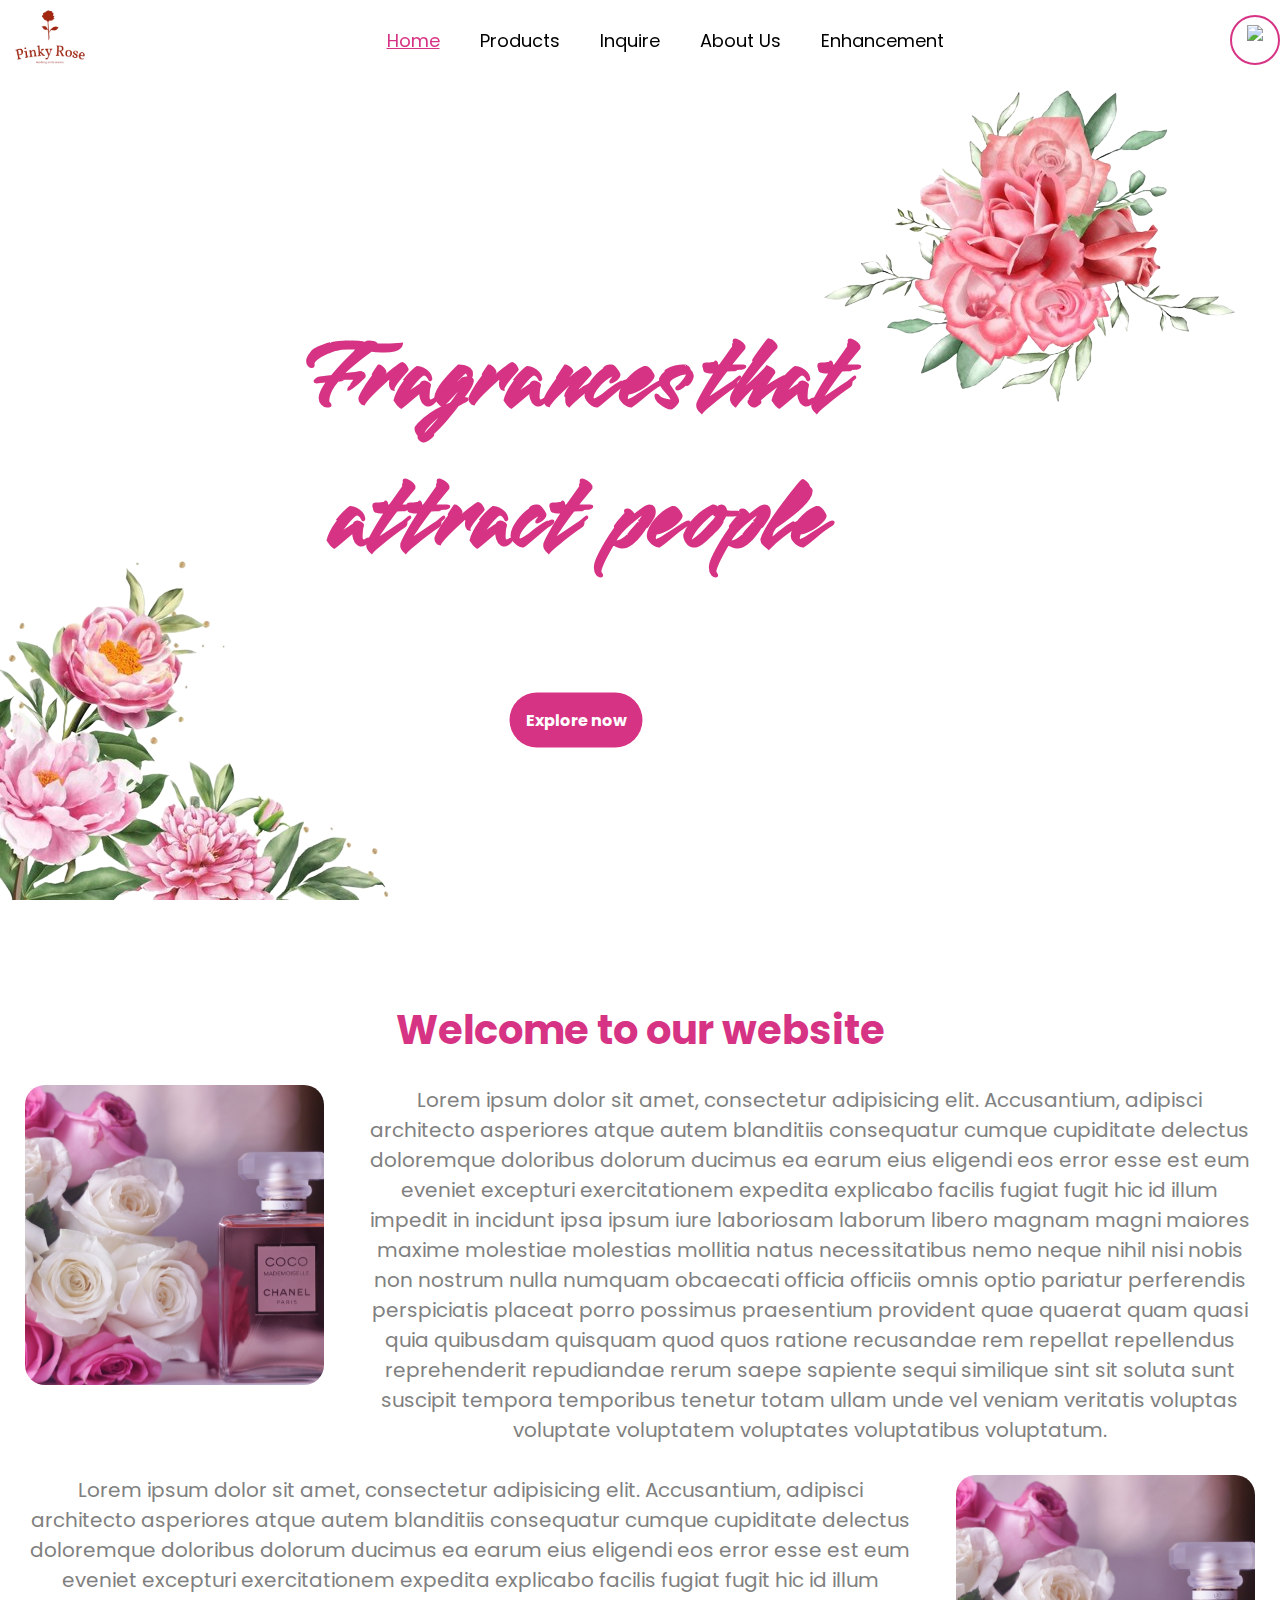
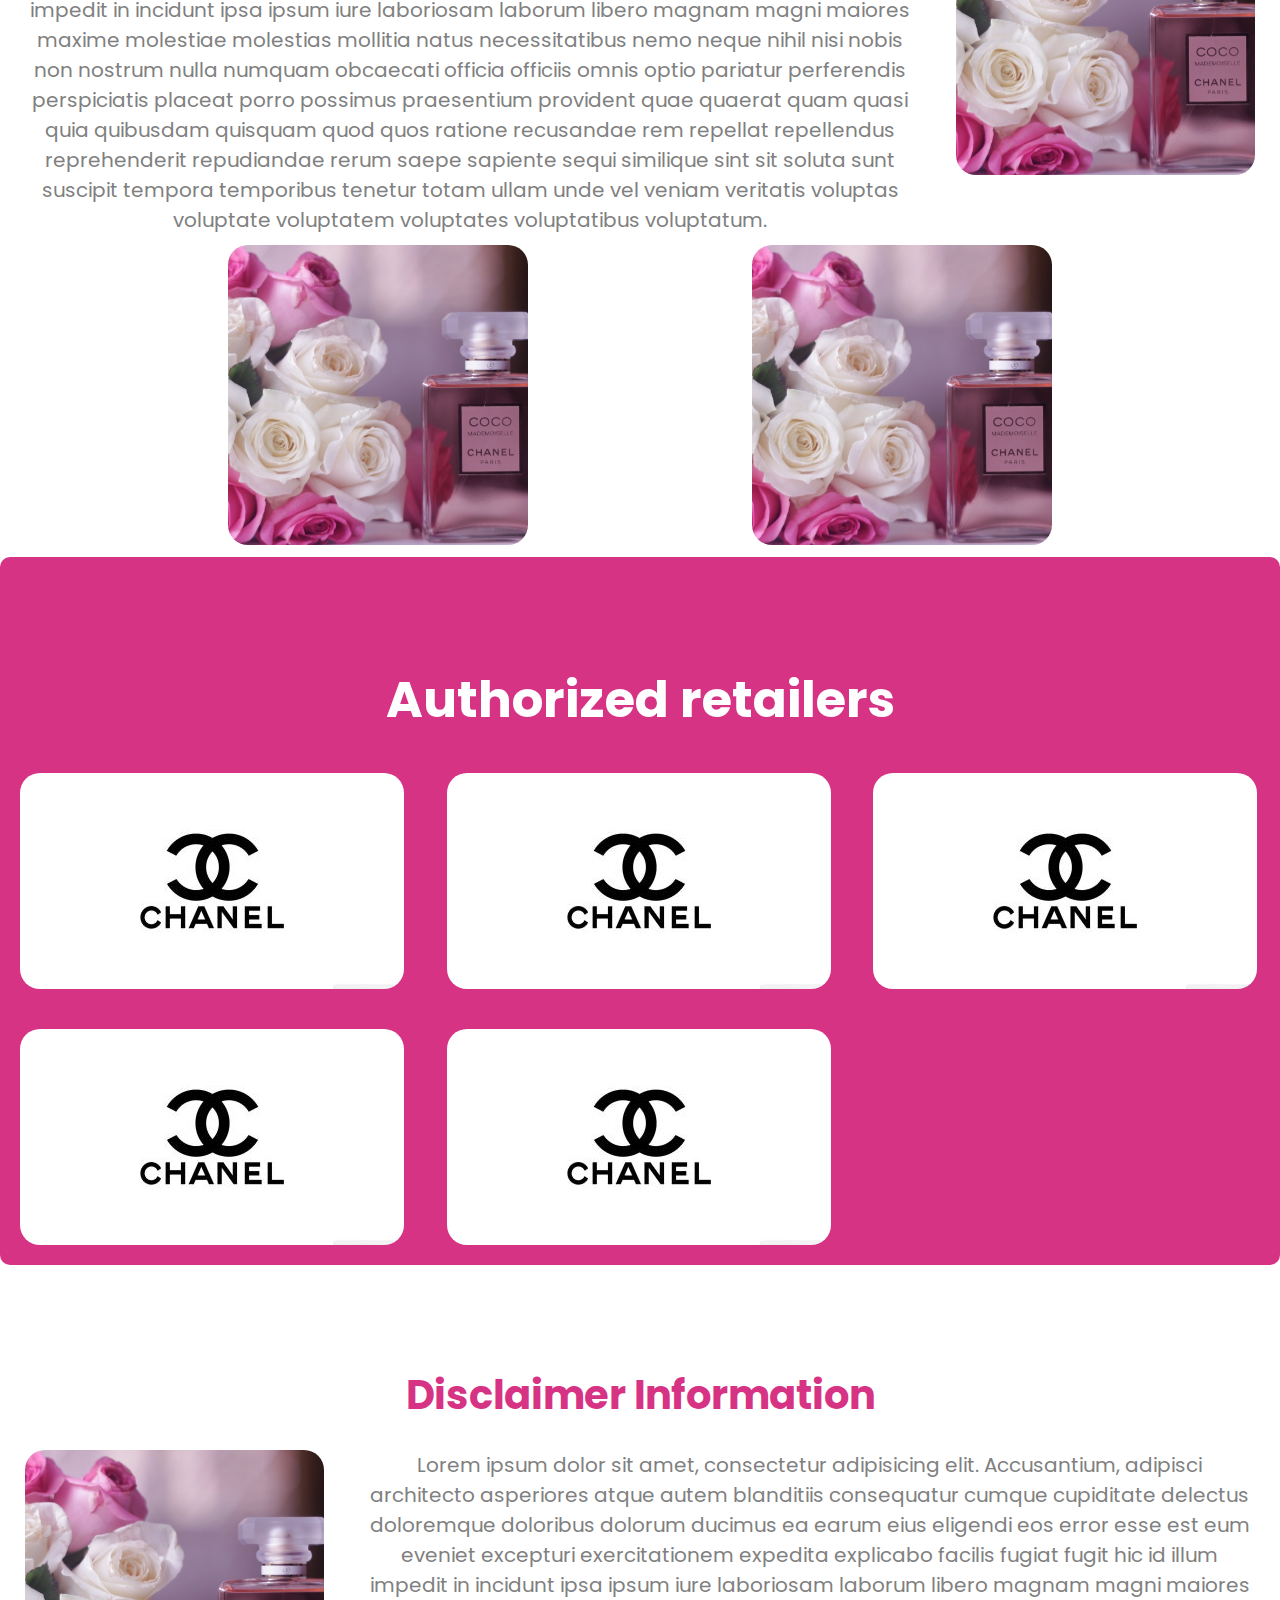
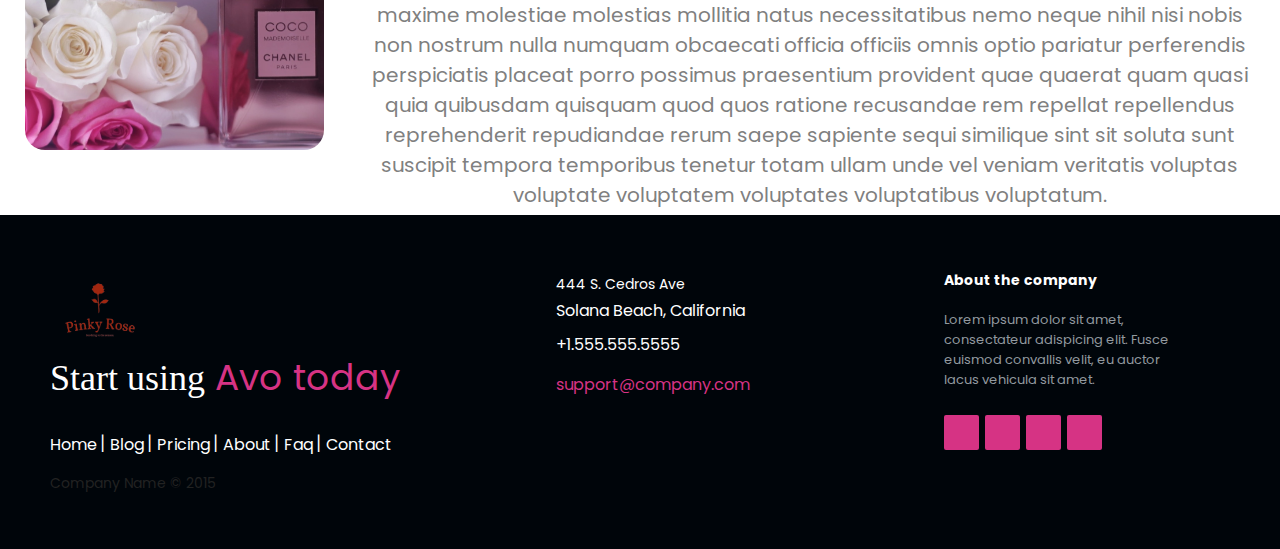
==== index.html @ 444bb826 "init" ====
<!DOCTYPE html>
<html lang="en">
<head>
    <meta charset="UTF-8">
    <title>title here</title>
    <link rel="stylesheet" href="./styles/styles.css">

</head>
<body>
<!--nav bar-->
<nav>
    <div class="logo">
        <a href="index.html">
            <img src="./styles/images/logo_nonebg_pinkyRose.png" alt="logo"></a>
    </div>
    <ul class="nav-links">
        <li><a class="selected" href="index.html">Home</a></li>
        <li><a href="products.html">Products</a></li>
        <li><a href="inquire.html">Inquire</a></li>
        <li><a href="about.html">About Us</a></li>
        <li><a href="enhancement.html">Enhancement</a></li>
    </ul>
    <div class="search-box">
        <img src="https://img.icons8.com/external-kiranshastry-lineal-kiranshastry/64/000000/external-search-logistic-delivery-kiranshastry-lineal-kiranshastry.png">
    </div>
</nav>

<!--hero section-->
<section class="hero">

    <div class="hero-image">
        <img class="hero-image-bottom" src="./styles/images/image_flower_bottom.png" alt="hero image">
        <img class="hero-image-top" src="./styles/images/image_flower_top.png" alt="hero image">
    </div>
    <div class="hero-text">
        <h1 class="h1 styles-text">Fragrances that attract people</h1>

    </div>
    <div class="hero-btn">
        <a href="#" class="btn bg-pink txt-white p-3 border-round txt-bold  ">Explore now</a>
    </div>
</section>

<!--welcome section-->
<section class="welcome">
    <div class="welcome-title">
        <h1 class="h1 txt-center">Welcome to our website</h1>
        <div class="welcome-description">
            <img src="./styles/images/perfume.jpg">
            <p class="txt-center">Lorem ipsum dolor sit amet, consectetur adipisicing elit. Accusantium, adipisci
                architecto
                asperiores atque autem blanditiis consequatur cumque cupiditate delectus doloremque doloribus
                dolorum
                ducimus
                ea
                earum eius eligendi eos error esse est eum eveniet excepturi exercitationem expedita explicabo
                facilis
                fugiat
                fugit hic id illum impedit in incidunt ipsa ipsum iure laboriosam laborum libero magnam magni
                maiores
                maxime
                molestiae molestias mollitia natus necessitatibus nemo neque nihil nisi nobis non nostrum nulla
                numquam
                obcaecati officia officiis omnis optio pariatur perferendis perspiciatis placeat porro possimus
                praesentium
                provident quae quaerat quam quasi quia quibusdam quisquam quod quos ratione recusandae rem
                repellat
                repellendus
                reprehenderit repudiandae rerum saepe sapiente sequi similique sint sit soluta sunt suscipit
                tempora
                temporibus
                tenetur totam ullam unde vel veniam veritatis voluptas voluptate voluptatem voluptates
                voluptatibus
                voluptatum.
            </p>
        </div>
    </div>

    <div class="welcome-title">
        <div class="welcome-description">
            <p class="txt-center">Lorem ipsum dolor sit amet, consectetur adipisicing elit. Accusantium, adipisci
                architecto
                asperiores atque autem blanditiis consequatur cumque cupiditate delectus doloremque doloribus
                dolorum
                ducimus
                ea
                earum eius eligendi eos error esse est eum eveniet excepturi exercitationem expedita explicabo
                facilis
                fugiat
                fugit hic id illum impedit in incidunt ipsa ipsum iure laboriosam laborum libero magnam magni
                maiores
                maxime
                molestiae molestias mollitia natus necessitatibus nemo neque nihil nisi nobis non nostrum nulla
                numquam
                obcaecati officia officiis omnis optio pariatur perferendis perspiciatis placeat porro possimus
                praesentium
                provident quae quaerat quam quasi quia quibusdam quisquam quod quos ratione recusandae rem
                repellat
                repellendus
                reprehenderit repudiandae rerum saepe sapiente sequi similique sint sit soluta sunt suscipit
                tempora
                temporibus
                tenetur totam ullam unde vel veniam veritatis voluptas voluptate voluptatem voluptates
                voluptatibus
                voluptatum.
            </p>
            <img src="./styles/images/perfume.jpg">
        </div>
    </div>

</section>

<!--men woman select section-->
<section class="men-woman-selection">
    <a href="products.html#men">
        <div class="men-woman-images">
            <img src="./styles/images/perfume.jpg">
        </div>
    </a>

    <a href="products.html#woman">
        <div class="men-woman-images">
            <img src="./styles/images/perfume.jpg">
        </div>
    </a>
</section>

<!--Authorized retailers-->
<section class="retailers">
    <div class="retailers-title">
        <h1>Authorized retailers</h1>
    </div>
    <div class="retailers-images">
        <img src="./styles/images/logo_charnel.jpg">
        <img src="./styles/images/logo_charnel.jpg">
        <img src="./styles/images/logo_charnel.jpg">
        <img src="./styles/images/logo_charnel.jpg">
        <img src="./styles/images/logo_charnel.jpg">
    </div>
</section>


<!--desclaimer section-->
<!--welcome section-->
<section class="welcome">
    <div class="welcome-title">
        <h1 class="h1 txt-center">Disclaimer Information</h1>
        <div class="welcome-description">
            <img src="./styles/images/perfume.jpg">
            <p class="txt-center">Lorem ipsum dolor sit amet, consectetur adipisicing elit. Accusantium, adipisci
                architecto
                asperiores atque autem blanditiis consequatur cumque cupiditate delectus doloremque doloribus
                dolorum
                ducimus
                ea
                earum eius eligendi eos error esse est eum eveniet excepturi exercitationem expedita explicabo
                facilis
                fugiat
                fugit hic id illum impedit in incidunt ipsa ipsum iure laboriosam laborum libero magnam magni
                maiores
                maxime
                molestiae molestias mollitia natus necessitatibus nemo neque nihil nisi nobis non nostrum nulla
                numquam
                obcaecati officia officiis omnis optio pariatur perferendis perspiciatis placeat porro possimus
                praesentium
                provident quae quaerat quam quasi quia quibusdam quisquam quod quos ratione recusandae rem
                repellat
                repellendus
                reprehenderit repudiandae rerum saepe sapiente sequi similique sint sit soluta sunt suscipit
                tempora
                temporibus
                tenetur totam ullam unde vel veniam veritatis voluptas voluptate voluptatem voluptates
                voluptatibus
                voluptatum.
            </p>
        </div>
    </div>


</section>

<!--footer-->
<footer class="footer-distributed">

    <div class="footer-left">

        <img src="styles/images/logo_nonebg_pinkyRose.png" class="logo">
        <h3>Start using<span> Avo today</span></h3>
        <p class="footer-links">
            <a href="#" class="link-1">Home</a>

            <a href="#">Blog</a>

            <a href="#">Pricing</a>

            <a href="#">About</a>

            <a href="#">Faq</a>

            <a href="#">Contact</a>
        </p>

        <p class="footer-company-name">Company Name © 2015</p>
    </div>

    <div class="footer-center">

        <div>
            <i class="fa fa-map-marker"></i>
            <p><span>444 S. Cedros Ave</span> Solana Beach, California</p>
        </div>

        <div>
            <i class="fa fa-phone"></i>
            <p>+1.555.555.5555</p>
        </div>

        <div>
            <i class="fa fa-envelope"></i>
            <p><a href="mailto:support@company.com">support@company.com</a></p>
        </div>

    </div>

    <div class="footer-right">

        <p class="footer-company-about">
            <span>About the company</span>
            Lorem ipsum dolor sit amet, consectateur adispicing elit. Fusce euismod convallis velit, eu auctor lacus
            vehicula sit amet.
        </p>

        <div class="footer-icons">

            <a href="#"><i class="fa fa-facebook"></i></a>
            <a href="#"><i class="fa fa-twitter"></i></a>
            <a href="#"><i class="fa fa-linkedin"></i></a>
            <a href="#"><i class="fa fa-github"></i></a>

        </div>

    </div>

</footer>
</body>
</html>
---- styles/styles.css ----
/*import fonts*/
@import url('https://fonts.googleapis.com/css2?family=Smooch&display=swap');
@import url('https://fonts.googleapis.com/css2?family=Fira+Sans:ital,wght@0,200;0,300;0,400;0,500;0,600;0,700;0,800;0,900;1,200;1,300;1,400;1,500;1,600;1,700;1,800;1,900&family=Poppins:ital,wght@0,100;0,200;0,300;0,400;0,500;0,600;0,700;0,800;0,900;1,100;1,200;1,300;1,400;1,500;1,600;1,700;1,800;1,900&display=swap');

:root {

    /*Accesnt color here*/
    --accesnt-color: rgb(214, 51, 132);

    --text-black: #000;
    --text-gray: #808080;
    --text-white: #fff;
}

* {
    margin: 0;
    padding: 0;
    box-sizing: border-box;
    font-family: 'Poppins', sans-serif;
}

/*margins*/

.m-0 {
    margin: 0 !important
}

.m-1 {
    margin: .25rem !important
}

.m-2 {
    margin: .5rem !important
}

.m-3 {
    margin: 1rem !important
}

.m-4 {
    margin: 1.5rem !important
}

.m-5 {
    margin: 3rem !important
}

.m-auto {
    margin: auto !important
}

.mt-0 {
    margin-top: 0 !important
}

.mt-1 {
    margin-top: .25rem !important
}

.mt-2 {
    margin-top: .5rem !important
}

.mt-3 {
    margin-top: 1rem !important
}

.mt-4 {
    margin-top: 1.5rem !important
}

.mt-5 {
    margin-top: 3rem !important
}

.mt-auto {
    margin-top: auto !important
}


.me-0 {
    margin-right: 0 !important
}

.me-1 {
    margin-right: .25rem !important
}

.me-2 {
    margin-right: .5rem !important
}

.me-3 {
    margin-right: 1rem !important
}

.me-4 {
    margin-right: 1.5rem !important
}

.me-5 {
    margin-right: 3rem !important
}

.me-auto {
    margin-right: auto !important
}

.mb-0 {
    margin-bottom: 0 !important
}

.mb-1 {
    margin-bottom: .25rem !important
}

.mb-2 {
    margin-bottom: .5rem !important
}

.mb-3 {
    margin-bottom: 1rem !important
}

.mb-4 {
    margin-bottom: 1.5rem !important
}

.mb-5 {
    margin-bottom: 3rem !important
}

.mb-auto {
    margin-bottom: auto !important
}

.ms-0 {
    margin-left: 0 !important
}

.ms-1 {
    margin-left: .25rem !important
}

.ms-2 {
    margin-left: .5rem !important
}

.ms-3 {
    margin-left: 1rem !important
}

.ms-4 {
    margin-left: 1.5rem !important
}

.ms-5 {
    margin-left: 3rem !important
}

.ms-auto {
    margin-left: auto !important
}

/*paddings*/
.p-0 {
    padding: 0 !important
}

.p-1 {
    padding: .25rem !important
}

.p-2 {
    padding: .5rem !important
}

.p-3 {
    padding: 1rem !important
}

.p-4 {
    padding: 1.5rem !important
}

.p-5 {
    padding: 3rem !important
}


.pt-0 {
    padding-top: 0 !important
}

.pt-1 {
    padding-top: .25rem !important
}

.pt-2 {
    padding-top: .5rem !important
}

.pt-3 {
    padding-top: 1rem !important
}

.pt-4 {
    padding-top: 1.5rem !important
}

.pt-5 {
    padding-top: 3rem !important
}

.pe-0 {
    padding-right: 0 !important
}

.pe-1 {
    padding-right: .25rem !important
}

.pe-2 {
    padding-right: .5rem !important
}

.pe-3 {
    padding-right: 1rem !important
}

.pe-4 {
    padding-right: 1.5rem !important
}

.pe-5 {
    padding-right: 3rem !important
}

.pb-0 {
    padding-bottom: 0 !important
}

.pb-1 {
    padding-bottom: .25rem !important
}

.pb-2 {
    padding-bottom: .5rem !important
}

.pb-3 {
    padding-bottom: 1rem !important
}

.pb-4 {
    padding-bottom: 1.5rem !important
}

.pb-5 {
    padding-bottom: 3rem !important
}

.ps-0 {
    padding-left: 0 !important
}

.ps-1 {
    padding-left: .25rem !important
}

.ps-2 {
    padding-left: .5rem !important
}

.ps-3 {
    padding-left: 1rem !important
}

.ps-4 {
    padding-left: 1.5rem !important
}

.ps-5 {
    padding-left: 3rem !important
}


.border-round{
    border-radius: 100px;
}
.border-round-1{
    border-radius: 10px;
}

/*table styling*/
table {
    width: 100%;
    color: #212529;
    margin: 10px;

    border-collapse: collapse;
}
th{
    font-weight: 600;
    font-size: 14px;
    color: var(--text-white);
    text-align: center;
    padding: 10px 0;
    border-bottom: 1px solid #dee2e6;
    background-color: var(--text-gray);
}

td{
    text-align: center;
    padding: 10px 0;
    border: 1px solid #00050a;

}

.btn{
    font-weight: bold;
    background-color: var(--accesnt-color);
    border: none;
    color: var(--text-white);
}


.styles-text {
    font-family: 'Smooch', cursive;

}

.txt-white {
    color: white;
}

.bg-pink {
    background-color: var(--accesnt-color);
}

.txt-bold {
    font-weight: bold;
    text-decoration: none;
}

/*Navigation bar Styling*/
nav {
    display: flex;
    justify-content: space-between;
    align-items: center;
    backdrop-filter: blur(100px);
    background-color: rgba(255, 255, 255, 0.5);
    position: fixed;
    width: 100%;
    z-index: 99999;
}

.nav-links {
    justify-content: center;
    flex-direction: row;
    display: flex;
    list-style: none;
}

.nav-links a {
    text-decoration: none;
    color: #000;
    padding: 5px 20px;
    font-size: 18px;
    transition: all 0.3s ease;
}

/*navigation selected tab style*/
.selected {
    color: var(--accesnt-color) !important;
    text-decoration: underline !important;
}


.search-box {
    height: 50px;
    width: 50px;
    display: flex;
    justify-content: center;
    align-items: center;
    border: var(--accesnt-color) 2px solid;
    padding: 5px;
    border-radius: 100px;
}

.search-box img {
    height: 30px;

}

.logo {
    height: 80px;
    width: 100px;
    display: flex;
    justify-content: center;
    align-items: center;

}

.logo img {
    height: 80px;
    width: 100px;
}


/*Hero Section Styling*/
.hero {
    height: 100vh;
    width: 100%;
}

.hero .hero-image {
    width: 100vw;
    height: 100vh;
}

.hero-image-bottom {
    position: absolute;
    bottom: 0;
}

.hero-image-top {
    position: absolute;
    top: 0;
    right: 0;
}

.hero-text {
    z-index: 999;
    position: absolute;
    top: 50%;
    left: 45%;
    transform: translate(-50%, -50%);

}

.hero-text h1 {
    text-align: center;
    font-size: 100px;
    color: var(--accesnt-color);
}

.hero-btn {
    z-index: 999;
    position: absolute;
    top: 80%;
    left: 45%;
    transform: translate(-50%, -50%);

}

.welcome-title h1 {
    text-align: center;
    font-size: 40px;
    color: var(--accesnt-color);
    margin-top: 100px;
}

.welcome-description {
    display: flex;
    flex-direction: row;
    padding: 5px;
}

.welcome-description p {
    font-size: 20px;
    color: var(--text-gray);
    margin-top: 20px;
    margin-left: 20px;
    margin-right: 20px;
    text-align: center;
}

.welcome-description img {
    height: 300px;
    width: auto;
    margin-top: 20px;
    margin-left: 20px;
    margin-right: 20px;
    border-radius: 20px;
}


/*Home page men and women category image styling */
.men-woman-selection {
    display: flex;
    flex-direction: row;
    padding: 5px;
    justify-content: space-evenly;
    align-content: space-evenly;
}

.men-woman-selection img {
    width: 300px;
    height: 300px;
    border-radius: 20px;
}


/*Home page Authorized retailers section styling*/

.retailers {
    background-color: var(--accesnt-color);
    padding: 5px;
    border-radius: 10px;
}

.retailers-title {
    text-align: center;
    font-size: 25px;
    color: var(--text-white);
    margin-top: 100px;
}

.retailers-images {
    display: grid;
    grid-template-columns: repeat(3, 1fr);
    grid-gap: 20px;
    padding: 5px;
    margin-top: 20px;
}

.retailers-images img {
    border-radius: 20px;
    margin: 10px;

}


/* Medium screens (e.g., tablets) */
@media screen and (min-width: 768px) and (max-width: 991px) {
    .retailers-images {
        display: grid;
        grid-template-columns: repeat(2, 1fr);
        grid-gap: 20px;
        padding: 5px;
        margin-top: 20px;
    }

    /* Add specific styles for medium screens if needed */
}

/* Large screens (e.g., desktops) */
@media screen and (min-width: 992px) {


    /* Add specific styles for large screens if needed */
}


/*about page styles*/
.about {
    padding-left: 10px;
}

.about-title {
    text-align: center;
    font-size: 40px;
    color: var(--accesnt-color);
    margin-top: 100px;
}

.team-member {
    width: 300px;
    margin: 5px;
}

.team-container {
    display: flex;
    flex-wrap: wrap;
    justify-content: center; /* Center items horizontally */
}

/*about us member stylish*/
.team h1 {
    color: white;
    text-align: center;
    margin-bottom: 15px;
    font-size: 35px;

}

.our-team {
    padding: 30px 0 40px;
    margin-bottom: 30px;
    background-color: #f7f5ec;
    text-align: center;
    overflow: hidden;
    position: relative;
    border-radius: 10px;
}

.our-team .picture {
    display: inline-block;
    height: 130px;
    width: 130px;
    margin-bottom: 50px;
    z-index: 1;
    position: relative;
}

.our-team .picture::before {
    content: "";
    width: 100%;
    height: 0;
    border-radius: 50%;
    background-color: var(--accesnt-color);
    position: absolute;
    bottom: 135%;
    right: 0;
    left: 0;
    opacity: 0.9;
    transform: scale(3);
    transition: all 0.3s linear 0s;
}

.our-team:hover .picture::before {
    height: 100%;
}

.our-team .picture::after {
    content: "";
    width: 100%;
    height: 100%;
    border-radius: 50%;
    background-color: #1369ce;
    position: absolute;
    top: 0;
    left: 0;
    z-index: -1;
}

.our-team .picture img {
    width: 100%;
    height: auto;
    border-radius: 50%;
    transform: scale(1);
    transition: all 0.9s ease 0s;
}

.our-team:hover .picture img {
    box-shadow: 0 0 0 14px #f7f5ec;
    transform: scale(0.7);
}

.our-team .title {
    display: block;
    font-size: 15px;
    color: #4e5052;
    text-transform: capitalize;
}

.our-team .social {
    width: 100%;
    padding: 0;
    margin: 0;
    background-color: var(--accesnt-color);
    position: absolute;
    bottom: -100px;
    left: 0;
    transition: all 0.5s ease 0s;
}

.our-team:hover .social {
    bottom: 0;
}

.our-team .social li {
    display: inline-block;
}

.our-team .social li a {
    display: block;
    padding: 10px;
    font-size: 17px;
    color: white;
    transition: all 0.3s ease 0s;
    text-decoration: none;
}

.our-team .social li a:hover {
    color: #1369ce;
    background-color: #f7f5ec;
}



/*product styling*/
.brand .brand-title {
    text-align: center;
    font-size: 25px;
    color: var(--accesnt-color);
}

.brand .brand-container {
    display: flex;
    flex-wrap: wrap;
    justify-content: center; /* Center items horizontally */
}


/*product Item*/

.container .card {
    position: relative;
    width: 370px;
    height: 550px;
    background: #232323;
    border-radius: 20px;
    overflow: hidden;
    margin: 10px;
}

.container .card:before {
    content: "";
    position: absolute;
    top: 0;
    left: 0;
    width: 100%;
    height: 100%;
    background: var(--accesnt-color);
    clip-path: circle(150px at 80% 20%);
    transition: 0.5s ease-in-out;
}

.container .card:hover:before {
    clip-path: circle(300px at 80% -20%);
}

.container .card:after {
    content: "pink rose";
    position: absolute;
    top: 30%;
    left: -20%;
    font-size: 12em;
    font-weight: 800;
    font-style: italic;
    color: rgba(255, 255, 255, 0.04);

}

.container .card .imgBx {
    position: absolute;
    top: 40%;
    transform: translateY(-50%);
    z-index: 1000;
    width: 100%;
    height: 100%;
    transition: .5s;
}

.container .card:hover .imgBx {
    top: -25%;
    transform: translateY(-10%);
    /* bug  */
}

.container .card .imgBx img {
    position: absolute;
    top: 50%;
    left: 50%;
    transform: translate(-50%, -50%) rotate(20deg);
    width: 270px;
}

.container .card .contentBx {
    position: absolute;
    bottom: 0;
    width: 100%;
    height: 100px;
    text-align: center;
    transition: 1s;
    z-index: 90;
}

.container .card:hover .contentBx {
    height: 400px;
    background-color: var(--accesnt-color);
}

.container .card .contentBx h2 {
    position: relative;
    font-weight: 600;
    letter-spacing: 1px;
    color: #fff;
}

.container .card .contentBx .price {
    position: relative;
    font-weight: 600;
    letter-spacing: 1px;
    color: #fff;
}

.container .card .contentBx .description {
    position: relative;
    letter-spacing: 1px;
    color: #fff;
}

.container .card .contentBx .price,
.container .card .contentBx .description {
    display: flex;
    justify-content: center;
    align-items: center;
    padding: 8px 20px;
    transition: .5s;
    opacity: 0;
    visibility: hidden;
}

.container .card:hover .contentBx .price {
    opacity: 1;
    visibility: visible;
    transition-delay: .5s;
}

.container .card:hover .contentBx .description {
    opacity: 1;
    visibility: visible;
    transition-delay: .6s;
}

.container .card .contentBx .size h3,
.container .card .contentBx .color h3 {
    color: white;
    font-weight: 300;
    font-size: 14px;
    text-transform: uppercase;
    letter-spacing: 2px;
    margin-right: 10px;
}

.container .card .contentBx .size span {
    width: 26px;
    height: 26px;
    text-align: center;
    line-height: 26px;
    font-size: 14px;
    display: inline-block;
    color: #111;
    background: #fff;
    margin: 0 5px;
    transition: .5s;
    color: #111;
    border-radius: 4px;
    cursor: pointer;
}

.container .card .contentBx .size span:hover { /* other bug */
    background: #B90000;
}

.container .card .contentBx .color span {
    width: 20px;
    height: 20px;
    border-radius: 50%;
    margin: 0 5px;
    cursor: pointer;
}

.container .card .contentBx a {
    display: inline-block;
    padding: 10px 20px;
    background: #fff;
    border-radius: 4px;
    margin-top: 10px;
    text-decoration: none;
    font-weight: 600;
    color: #111;
    opacity: 0;
    transform: translateY(50px);
    transition: .5s;
}

.container .card:hover .contentBx a {
    opacity: 1;
    transform: translateY(0px);
    transition-delay: .7s;
}


/*Product page brand title styling*/
.brand-section {
    padding: 10px;
}

.brand-section .brand-title {
    text-align: center;
    color: var(--accesnt-color);
    font-size: 25px;
}

.brand-section .brand-items {
    display: flex;
    flex-wrap: wrap;
    justify-content: center;
}

.catergory-title {
    text-align: center;
    font-family: 'Smooch', cursive;
    font-size: 70px;
}


/* inquire page styling*/

.inquire {
    padding: 10px;
    display: flex;
    flex-wrap: wrap;
}

.inquire .inquire-form {
    display: flex;
    flex-wrap: wrap;
    flex-direction: column;
    flex: 1;
    margin-left: 10%;
    margin-right: 10%;
}

.inquire .image-section {
    transform: rotate(270deg);
    flex: 1;
}

.inquire .input-container {
    display: flex;
    flex-direction: column;
    margin: 10px;
}

.inquire .input-container input {
    padding: 10px;
    border-radius: 5px;

}

.inquire .input-container option, select {
    padding: 10px;
    border-radius: 5px;
}

.inquire .input-container .input-title {
    margin-bottom: 5px;
    font-weight: 700;
}


/*footer*/

.footer-distributed {
    background: #00050a;
    box-shadow: 0 1px 1px 0 rgba(0, 0, 0, 0.12);
    box-sizing: border-box;
    width: 100%;
    text-align: left;
    font: bold 16px sans-serif;
    padding: 55px 50px;
}

.footer-distributed .footer-left,
.footer-distributed .footer-center,
.footer-distributed .footer-right {
    display: inline-block;
    vertical-align: top;
}

/* Footer left */

.footer-distributed .footer-left {
    width: 40%;
}

/* The company logo */

.footer-distributed h3 {
    color: #ffffff;
    font: normal 36px 'Open Sans', cursive;
    margin: 0;
}

.footer-distributed h3 span {
    color: var(--accesnt-color);
}

/* Footer links */

.footer-distributed .footer-links {
    color: #ffffff;
    margin: 20px 0 12px;
    padding: 0;
}

.footer-distributed .footer-links a {
    display: inline-block;
    line-height: 1.8;
    font-weight: 400;
    text-decoration: none;
    color: inherit;
}

.footer-distributed .footer-company-name {
    color: #222;
    font-size: 14px;
    font-weight: normal;
    margin: 0;
}

/* Footer Center */

.footer-distributed .footer-center {
    width: 35%;
}

.footer-distributed .footer-center i {
    background-color: #33383b;
    color: #ffffff;
    font-size: 25px;
    width: 38px;
    height: 38px;
    border-radius: 50%;
    text-align: center;
    line-height: 42px;
    margin: 10px 15px;
    vertical-align: middle;
}

.footer-distributed .footer-center i.fa-envelope {
    font-size: 17px;
    line-height: 38px;
}

.footer-distributed .footer-center p {
    display: inline-block;
    color: #ffffff;
    font-weight: 400;
    vertical-align: middle;
    margin: 0;
}

.footer-distributed .footer-center p span {
    display: block;
    font-weight: normal;
    font-size: 14px;
    line-height: 2;
}

.footer-distributed .footer-center p a {
    color: var(--accesnt-color);
    text-decoration: none;;
}

.footer-distributed .footer-links a:before {
    content: "|";
    font-weight: 300;
    font-size: 20px;
    left: 0;
    color: #fff;
    display: inline-block;
    padding-right: 5px;
}

.footer-distributed .footer-links .link-1:before {
    content: none;
}

/* Footer Right */

.footer-distributed .footer-right {
    width: 20%;
}

.footer-distributed .footer-company-about {
    line-height: 20px;
    color: #92999f;
    font-size: 13px;
    font-weight: normal;
    margin: 0;
}

.footer-distributed .footer-company-about span {
    display: block;
    color: #ffffff;
    font-size: 14px;
    font-weight: bold;
    margin-bottom: 20px;
}

.footer-distributed .footer-icons {
    margin-top: 25px;
}

.footer-distributed .footer-icons a {
    display: inline-block;
    width: 35px;
    height: 35px;
    cursor: pointer;
    background-color: var(--accesnt-color);
    border-radius: 2px;

    font-size: 20px;
    color: #ffffff;
    text-align: center;
    line-height: 35px;

    margin-right: 3px;
    margin-bottom: 5px;
}


@media (max-width: 880px) {

    .footer-distributed {
        font: bold 14px sans-serif;
    }

    .footer-distributed .footer-left,
    .footer-distributed .footer-center,
    .footer-distributed .footer-right {
        display: block;
        width: 100%;
        margin-bottom: 40px;
        text-align: center;
    }

    .footer-distributed .footer-center i {
        margin-left: 0;
    }

}

/*customized table styling*/
.c-table {
    margin-left: 5%;
    margin-right: 5%;
    width: 90%;

    display: flex;
    flex-direction: column;
}

.c-table .c-t-row{
    display: flex;
    flex-direction: row;
    justify-content: space-between;
    align-items: center;
    padding: 10px;
}

.c-table .c-t-row .c-t-title{
    color: white;
    font-weight: 600;
    font-size: 20px;
    background-color: var(--accesnt-color);
    padding: 10px;
    border-radius: 10px;
    width: 100%;
    margin-left: 10px;
}
.c-table .c-t-row .c-t-data{
    border: 1px solid var(--accesnt-color);
    padding: 10px;
    border-radius: 10px;
    width: 100%;
    margin-left: 10px;

}
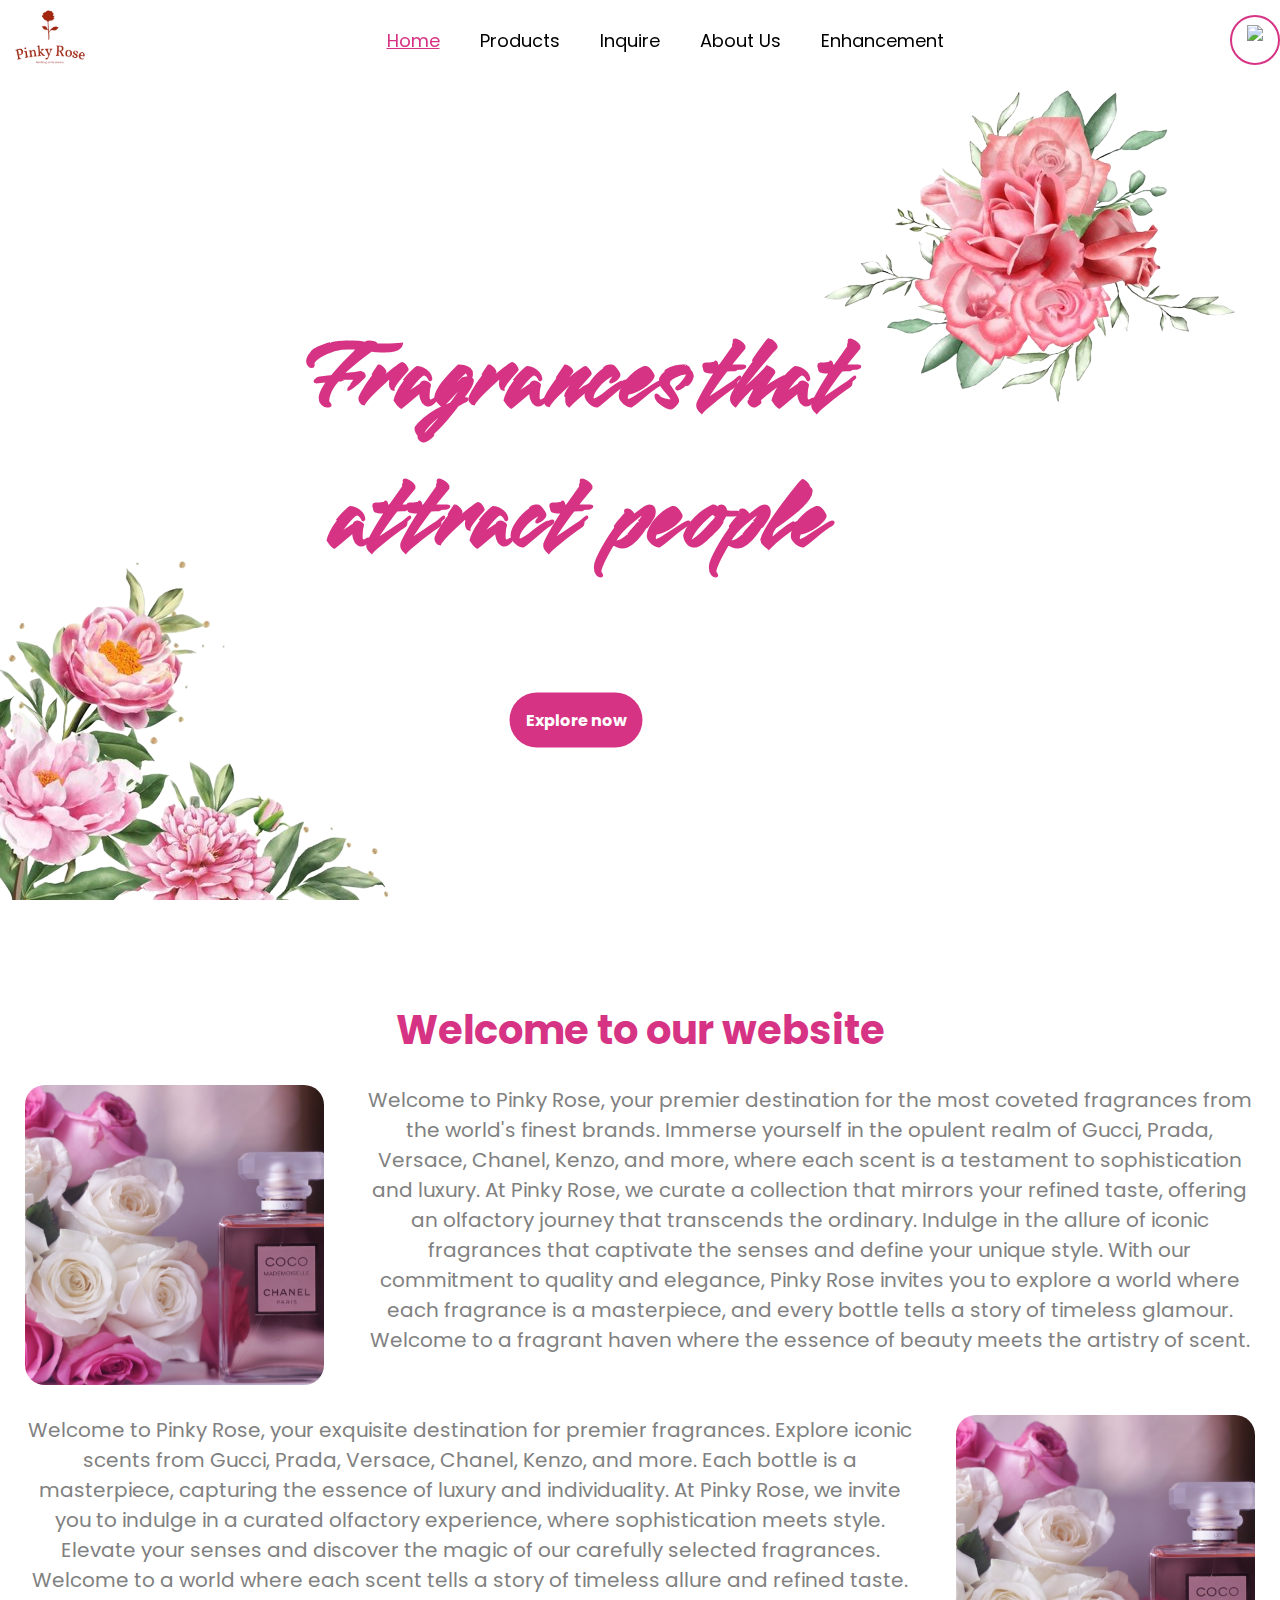
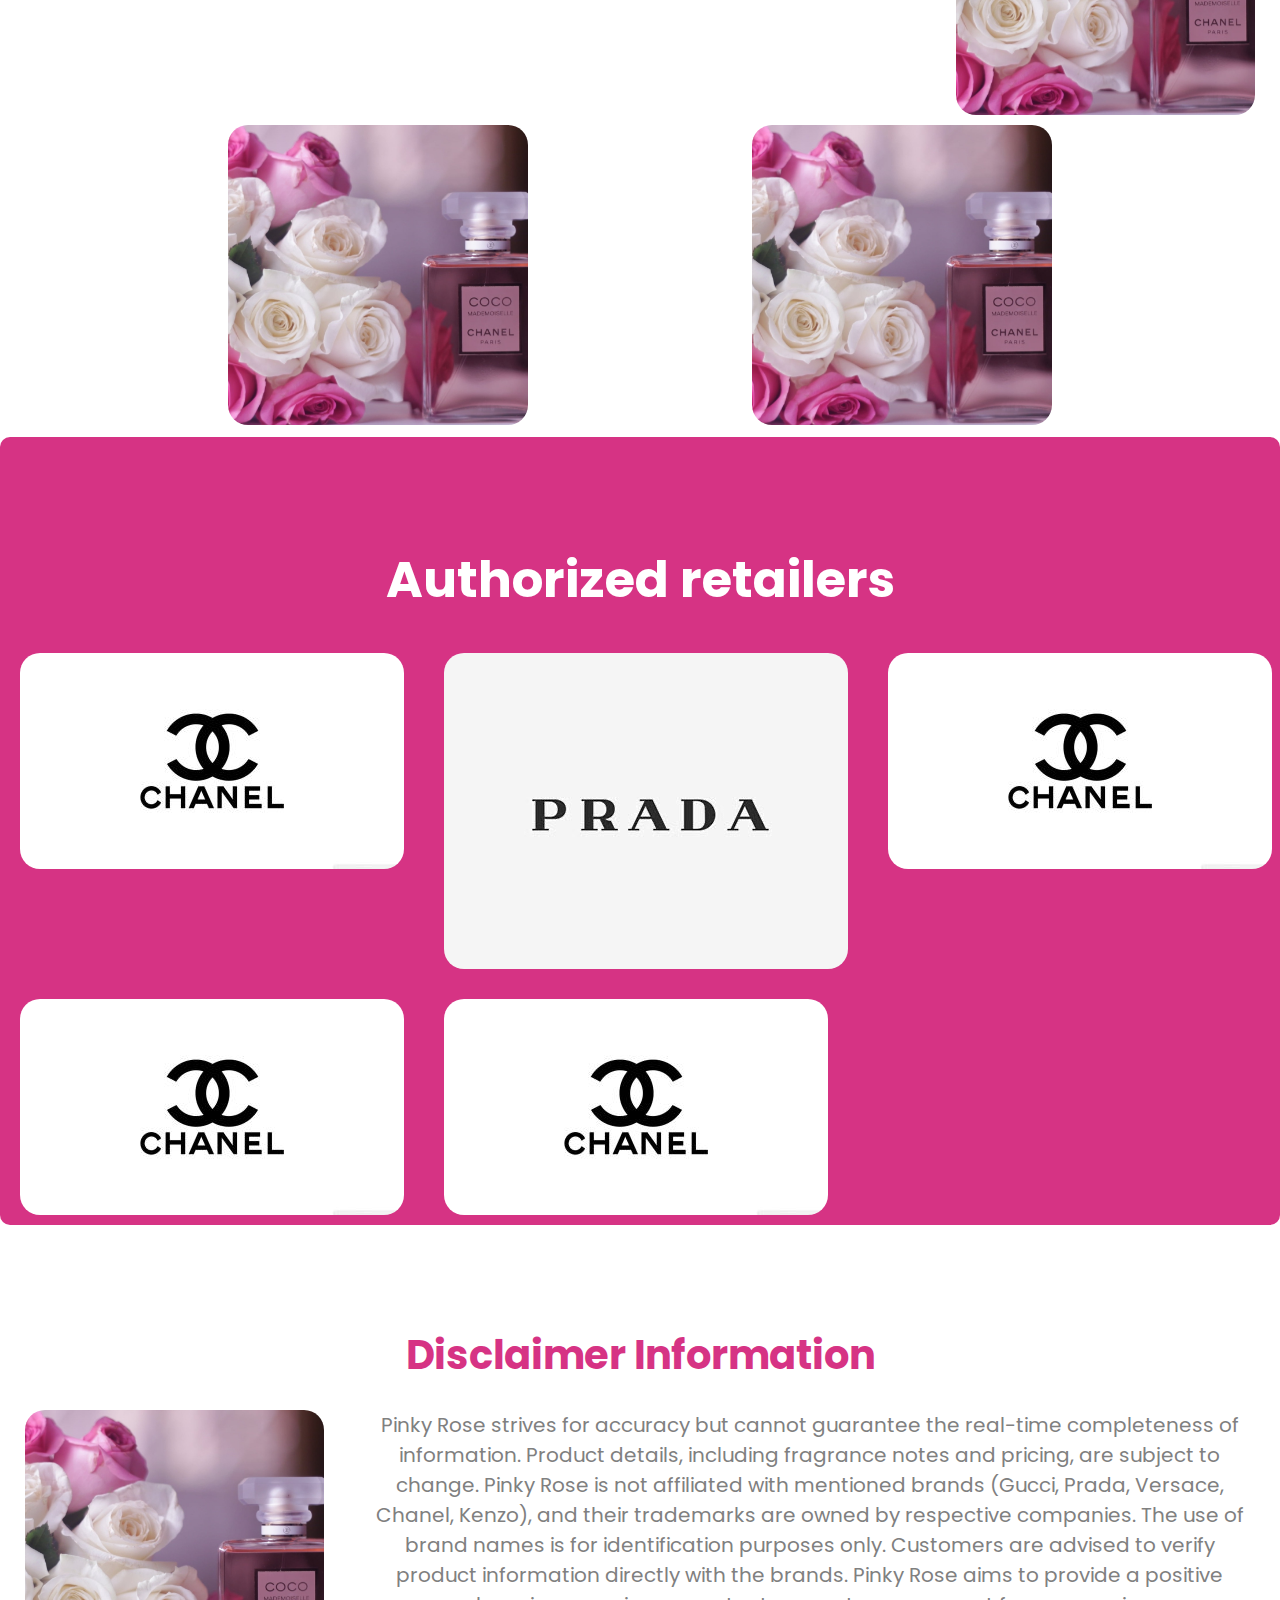
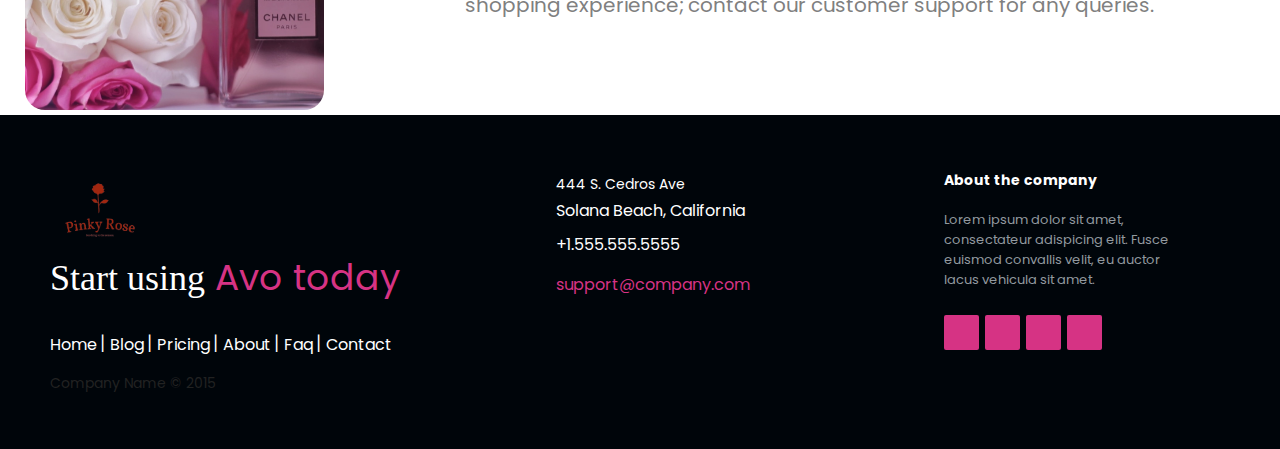
==== commit 32ede058: "fix : brand image width and height" ====
--- a/index.html
+++ b/index.html
@@ -47,62 +47,15 @@
         <h1 class="h1 txt-center">Welcome to our website</h1>
         <div class="welcome-description">
             <img src="./styles/images/perfume.jpg">
-            <p class="txt-center">Lorem ipsum dolor sit amet, consectetur adipisicing elit. Accusantium, adipisci
-                architecto
-                asperiores atque autem blanditiis consequatur cumque cupiditate delectus doloremque doloribus
-                dolorum
-                ducimus
-                ea
-                earum eius eligendi eos error esse est eum eveniet excepturi exercitationem expedita explicabo
-                facilis
-                fugiat
-                fugit hic id illum impedit in incidunt ipsa ipsum iure laboriosam laborum libero magnam magni
-                maiores
-                maxime
-                molestiae molestias mollitia natus necessitatibus nemo neque nihil nisi nobis non nostrum nulla
-                numquam
-                obcaecati officia officiis omnis optio pariatur perferendis perspiciatis placeat porro possimus
-                praesentium
-                provident quae quaerat quam quasi quia quibusdam quisquam quod quos ratione recusandae rem
-                repellat
-                repellendus
-                reprehenderit repudiandae rerum saepe sapiente sequi similique sint sit soluta sunt suscipit
-                tempora
-                temporibus
-                tenetur totam ullam unde vel veniam veritatis voluptas voluptate voluptatem voluptates
-                voluptatibus
-                voluptatum.
+            <p class="txt-center">Welcome to Pinky Rose, your premier destination for the most coveted fragrances from the world's finest brands. Immerse yourself in the opulent realm of Gucci, Prada, Versace, Chanel, Kenzo, and more, where each scent is a testament to sophistication and luxury. At Pinky Rose, we curate a collection that mirrors your refined taste, offering an olfactory journey that transcends the ordinary. Indulge in the allure of iconic fragrances that captivate the senses and define your unique style. With our commitment to quality and elegance, Pinky Rose invites you to explore a world where each fragrance is a masterpiece, and every bottle tells a story of timeless glamour. Welcome to a fragrant haven where the essence of beauty meets the artistry of scent.
             </p>
         </div>
     </div>
 
     <div class="welcome-title">
         <div class="welcome-description">
-            <p class="txt-center">Lorem ipsum dolor sit amet, consectetur adipisicing elit. Accusantium, adipisci
-                architecto
-                asperiores atque autem blanditiis consequatur cumque cupiditate delectus doloremque doloribus
-                dolorum
-                ducimus
-                ea
-                earum eius eligendi eos error esse est eum eveniet excepturi exercitationem expedita explicabo
-                facilis
-                fugiat
-                fugit hic id illum impedit in incidunt ipsa ipsum iure laboriosam laborum libero magnam magni
-                maiores
-                maxime
-                molestiae molestias mollitia natus necessitatibus nemo neque nihil nisi nobis non nostrum nulla
-                numquam
-                obcaecati officia officiis omnis optio pariatur perferendis perspiciatis placeat porro possimus
-                praesentium
-                provident quae quaerat quam quasi quia quibusdam quisquam quod quos ratione recusandae rem
-                repellat
-                repellendus
-                reprehenderit repudiandae rerum saepe sapiente sequi similique sint sit soluta sunt suscipit
-                tempora
-                temporibus
-                tenetur totam ullam unde vel veniam veritatis voluptas voluptate voluptatem voluptates
-                voluptatibus
-                voluptatum.
+            <p class="txt-center">
+                Welcome to Pinky Rose, your exquisite destination for premier fragrances. Explore iconic scents from Gucci, Prada, Versace, Chanel, Kenzo, and more. Each bottle is a masterpiece, capturing the essence of luxury and individuality. At Pinky Rose, we invite you to indulge in a curated olfactory experience, where sophistication meets style. Elevate your senses and discover the magic of our carefully selected fragrances. Welcome to a world where each scent tells a story of timeless allure and refined taste.
             </p>
             <img src="./styles/images/perfume.jpg">
         </div>
@@ -132,7 +85,7 @@
     </div>
     <div class="retailers-images">
         <img src="./styles/images/logo_charnel.jpg">
-        <img src="./styles/images/logo_charnel.jpg">
+        <img src="./styles/images/logo2.jpeg">
         <img src="./styles/images/logo_charnel.jpg">
         <img src="./styles/images/logo_charnel.jpg">
         <img src="./styles/images/logo_charnel.jpg">
@@ -147,31 +100,7 @@
         <h1 class="h1 txt-center">Disclaimer Information</h1>
         <div class="welcome-description">
             <img src="./styles/images/perfume.jpg">
-            <p class="txt-center">Lorem ipsum dolor sit amet, consectetur adipisicing elit. Accusantium, adipisci
-                architecto
-                asperiores atque autem blanditiis consequatur cumque cupiditate delectus doloremque doloribus
-                dolorum
-                ducimus
-                ea
-                earum eius eligendi eos error esse est eum eveniet excepturi exercitationem expedita explicabo
-                facilis
-                fugiat
-                fugit hic id illum impedit in incidunt ipsa ipsum iure laboriosam laborum libero magnam magni
-                maiores
-                maxime
-                molestiae molestias mollitia natus necessitatibus nemo neque nihil nisi nobis non nostrum nulla
-                numquam
-                obcaecati officia officiis omnis optio pariatur perferendis perspiciatis placeat porro possimus
-                praesentium
-                provident quae quaerat quam quasi quia quibusdam quisquam quod quos ratione recusandae rem
-                repellat
-                repellendus
-                reprehenderit repudiandae rerum saepe sapiente sequi similique sint sit soluta sunt suscipit
-                tempora
-                temporibus
-                tenetur totam ullam unde vel veniam veritatis voluptas voluptate voluptatem voluptates
-                voluptatibus
-                voluptatum.
+            <p class="txt-center">Pinky Rose strives for accuracy but cannot guarantee the real-time completeness of information. Product details, including fragrance notes and pricing, are subject to change. Pinky Rose is not affiliated with mentioned brands (Gucci, Prada, Versace, Chanel, Kenzo), and their trademarks are owned by respective companies. The use of brand names is for identification purposes only. Customers are advised to verify product information directly with the brands. Pinky Rose aims to provide a positive shopping experience; contact our customer support for any queries.
             </p>
         </div>
     </div>
--- a/styles/styles.css
+++ b/styles/styles.css
@@ -528,6 +528,7 @@
 .retailers-images img {
     border-radius: 20px;
     margin: 10px;
+    margin-bottom: 0px;
 
 }
 
@@ -703,6 +704,11 @@
     justify-content: center; /* Center items horizontally */
 }
 
+.brand .brand-container .brand-item img{
+    width: 200px;
+    height: 200px;
+    margin: 10px;
+}
 
 /*product Item*/
 
@@ -897,6 +903,7 @@
 }
 
 .brand-section .brand-items {
+
     display: flex;
     flex-wrap: wrap;
     justify-content: center;
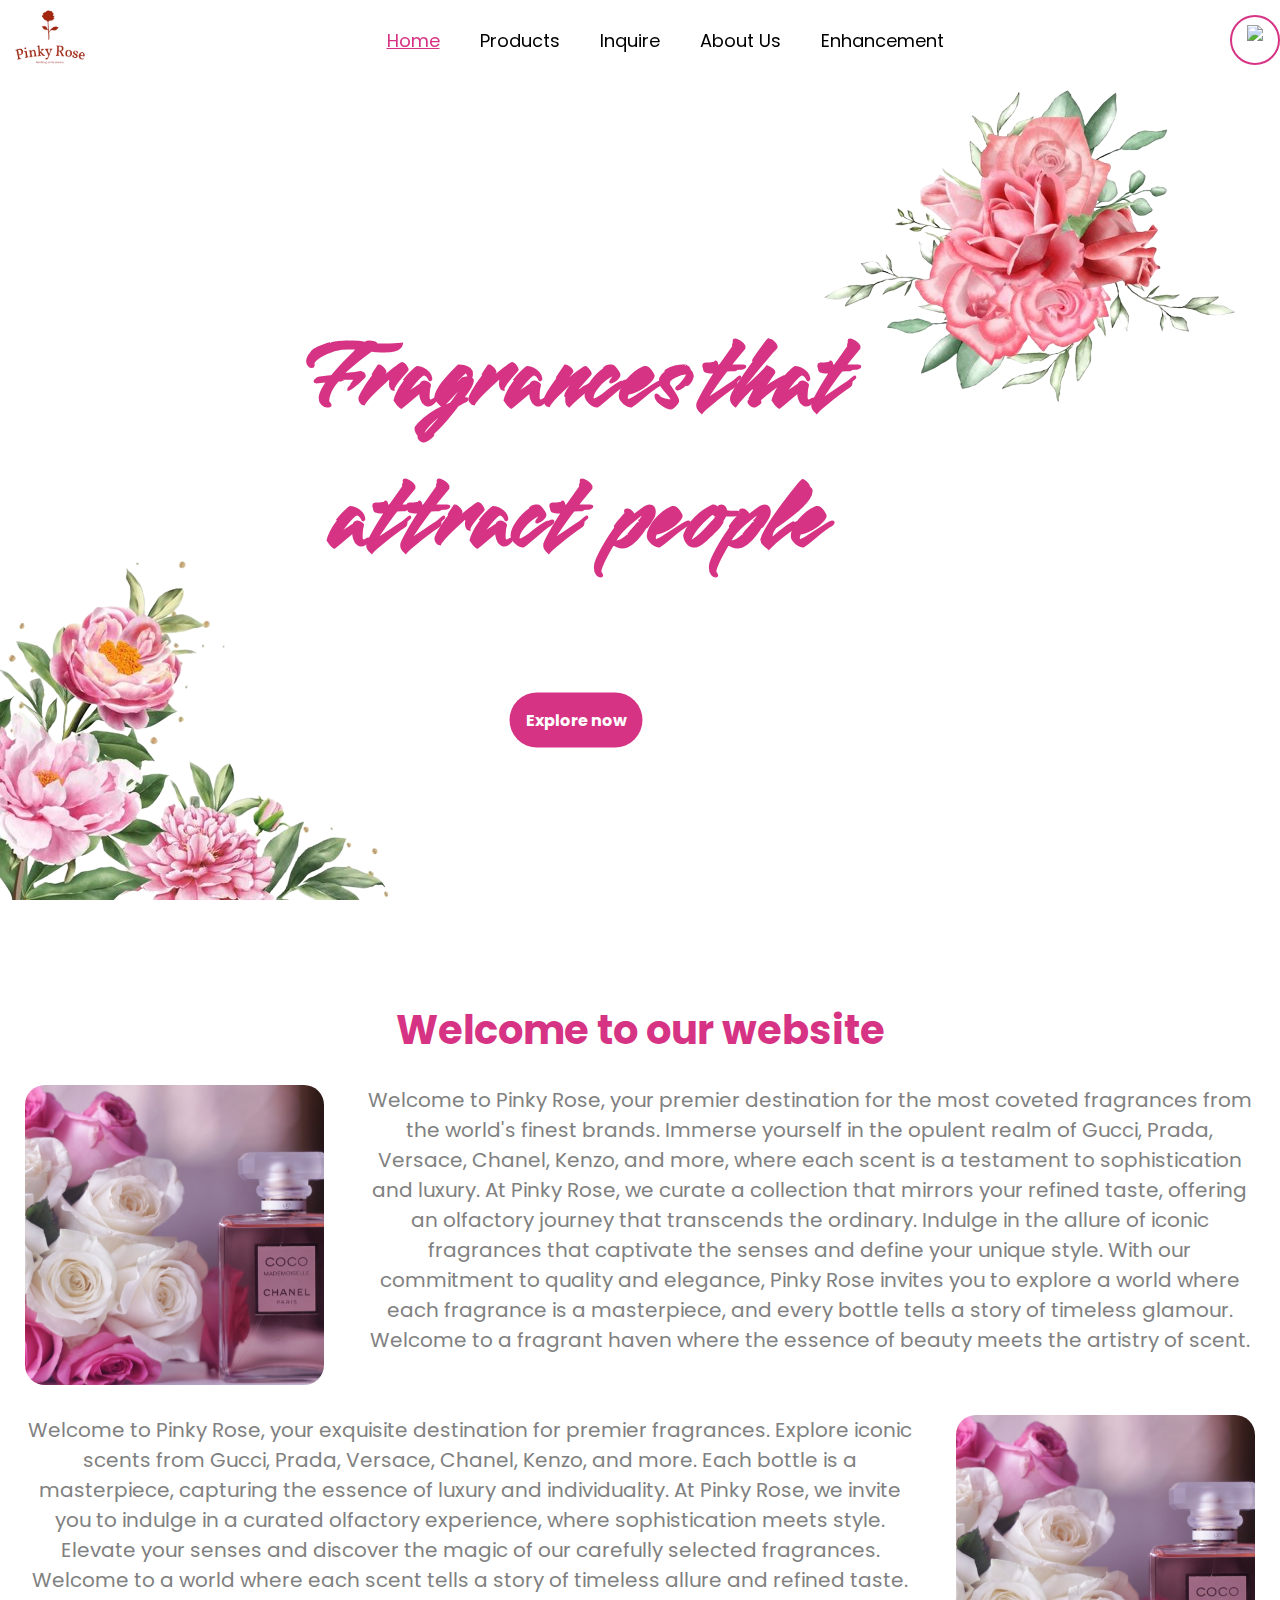
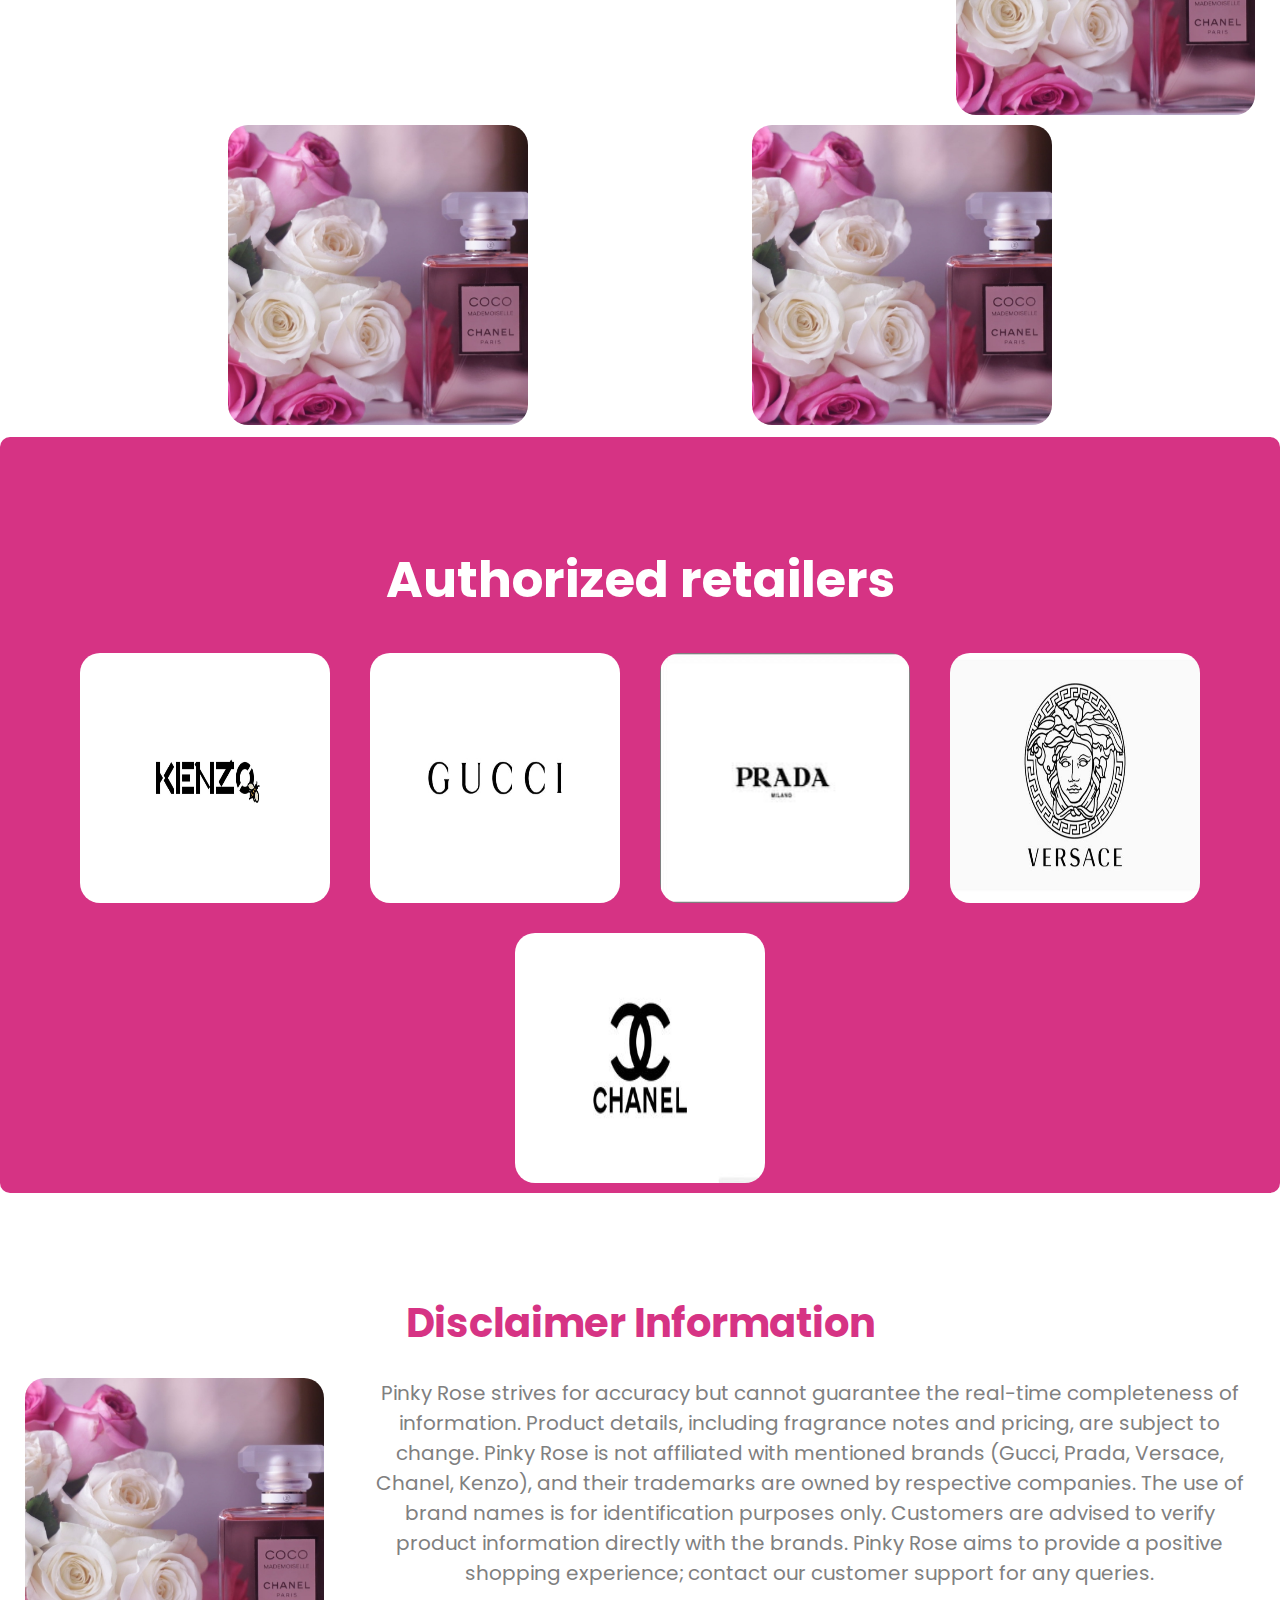
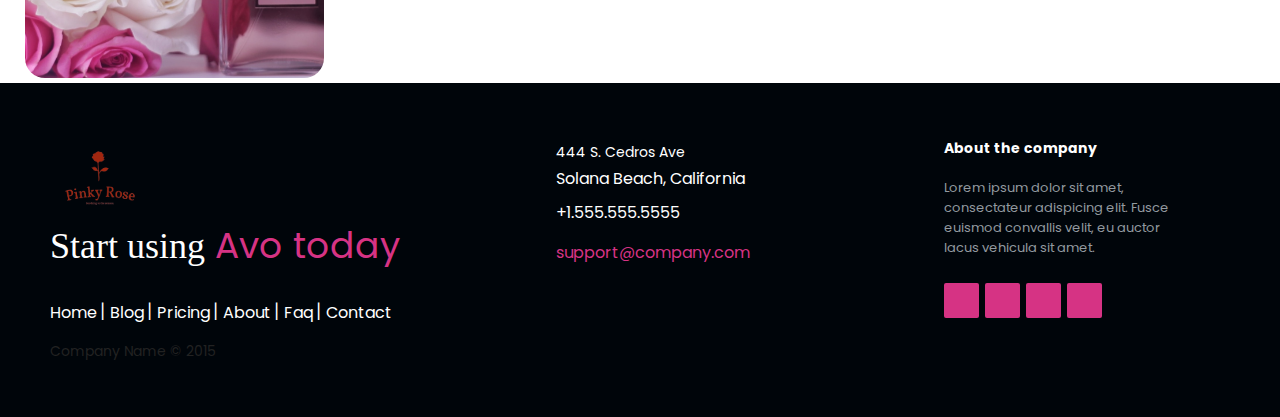
==== commit 0ed13d6c: "fix : authorized retailers logo" ====
--- a/index.html
+++ b/index.html
@@ -4,6 +4,7 @@
     <meta charset="UTF-8">
     <title>title here</title>
     <link rel="stylesheet" href="./styles/styles.css">
+    <link rel="stylesheet" href="styles/styles.css">
 
 </head>
 <body>
@@ -84,11 +85,12 @@
         <h1>Authorized retailers</h1>
     </div>
     <div class="retailers-images">
-        <img src="./styles/images/logo_charnel.jpg">
-        <img src="./styles/images/logo2.jpeg">
-        <img src="./styles/images/logo_charnel.jpg">
-        <img src="./styles/images/logo_charnel.jpg">
-        <img src="./styles/images/logo_charnel.jpg">
+        <img src="./images/perfume_logo_1.jpg">
+        <img src="./images/perfume_logo_2.jpg">
+        <img src="./images/perfume_logo_3.jpg">
+        <img src="./images/perfume_logo_4.jpg">
+        <img src="./images/perfume_logo_5.jpg">
+
     </div>
 </section>
 
--- a/styles/styles.css
+++ b/styles/styles.css
@@ -518,8 +518,10 @@
 }
 
 .retailers-images {
-    display: grid;
-    grid-template-columns: repeat(3, 1fr);
+    display: flex;
+    flex-direction: row;
+    justify-content: center;
+    flex-flow: wrap;
     grid-gap: 20px;
     padding: 5px;
     margin-top: 20px;
@@ -529,6 +531,8 @@
     border-radius: 20px;
     margin: 10px;
     margin-bottom: 0px;
+    width: 250px;
+    height: 250px;
 
 }
 
--- a/styles/styles.css
+++ b/styles/styles.css
@@ -518,8 +518,10 @@
 }
 
 .retailers-images {
-    display: grid;
-    grid-template-columns: repeat(3, 1fr);
+    display: flex;
+    flex-direction: row;
+    justify-content: center;
+    flex-flow: wrap;
     grid-gap: 20px;
     padding: 5px;
     margin-top: 20px;
@@ -529,6 +531,8 @@
     border-radius: 20px;
     margin: 10px;
     margin-bottom: 0px;
+    width: 250px;
+    height: 250px;
 
 }
 
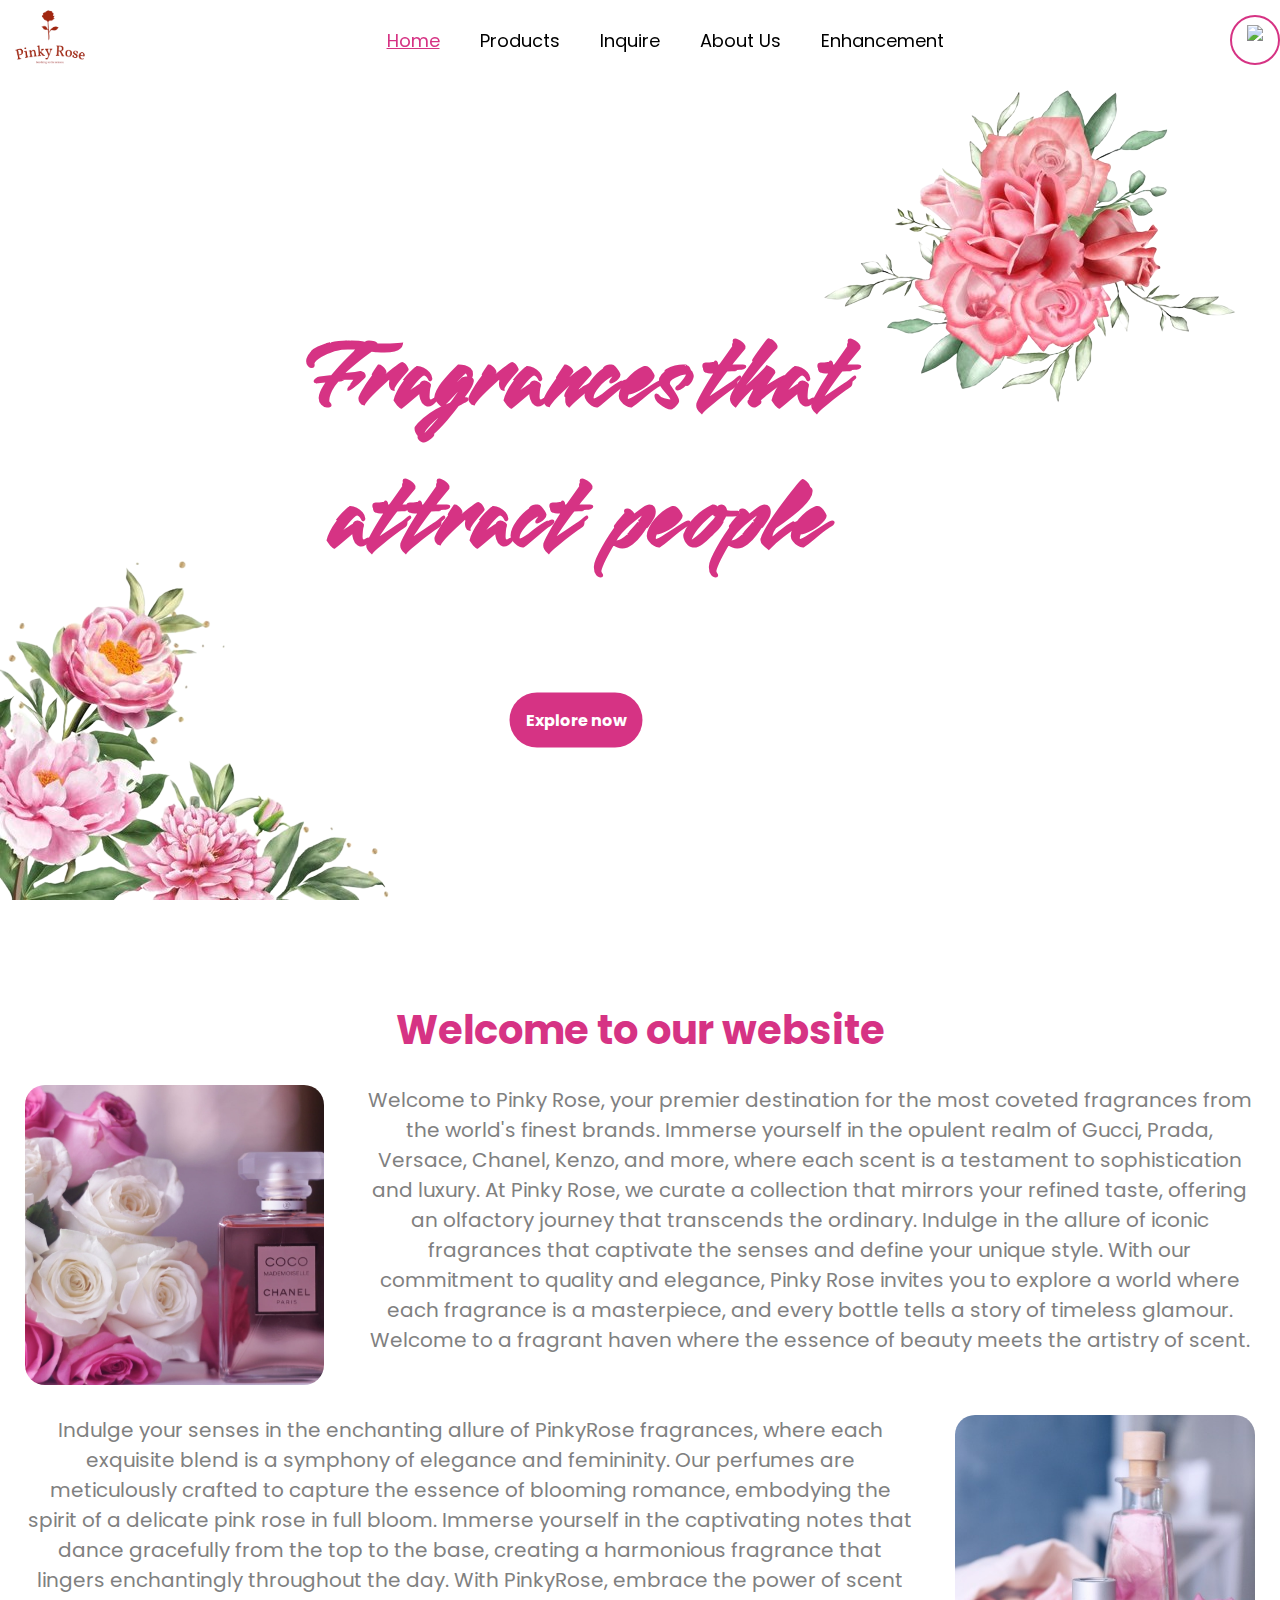
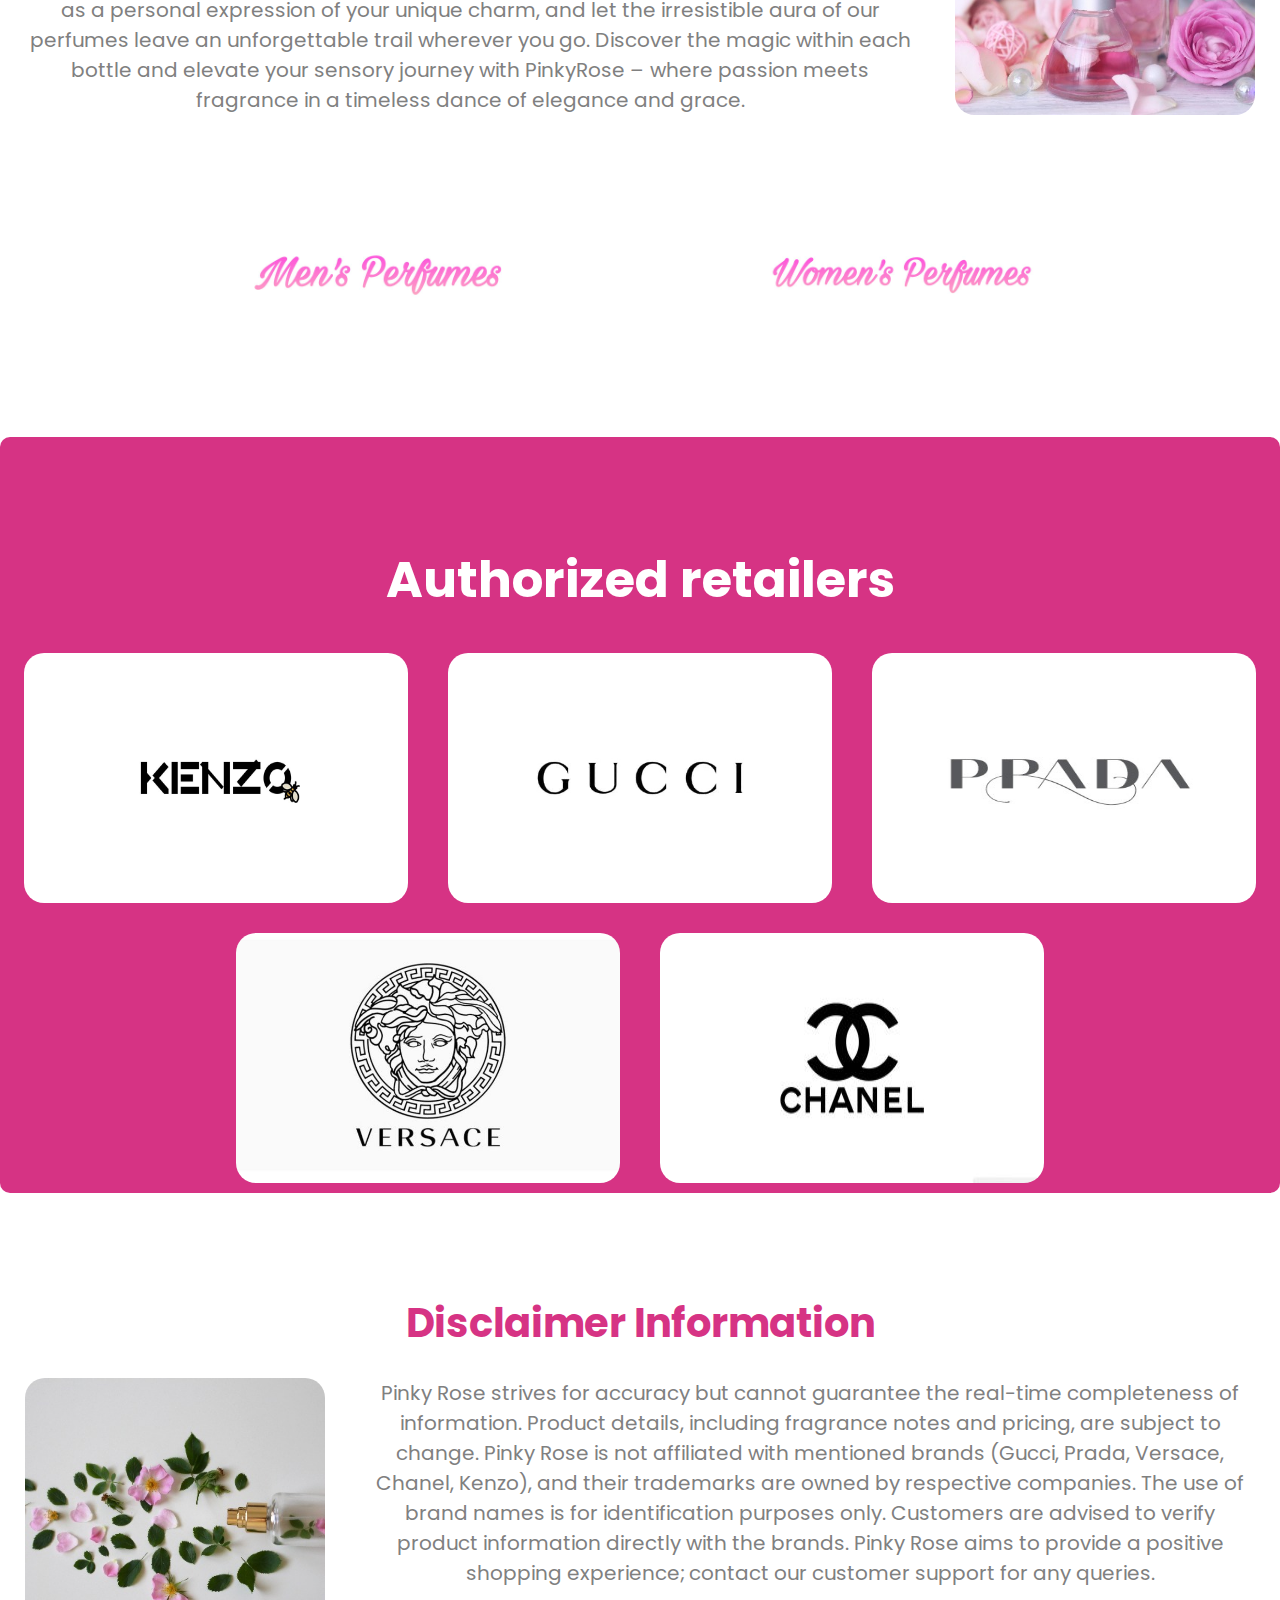
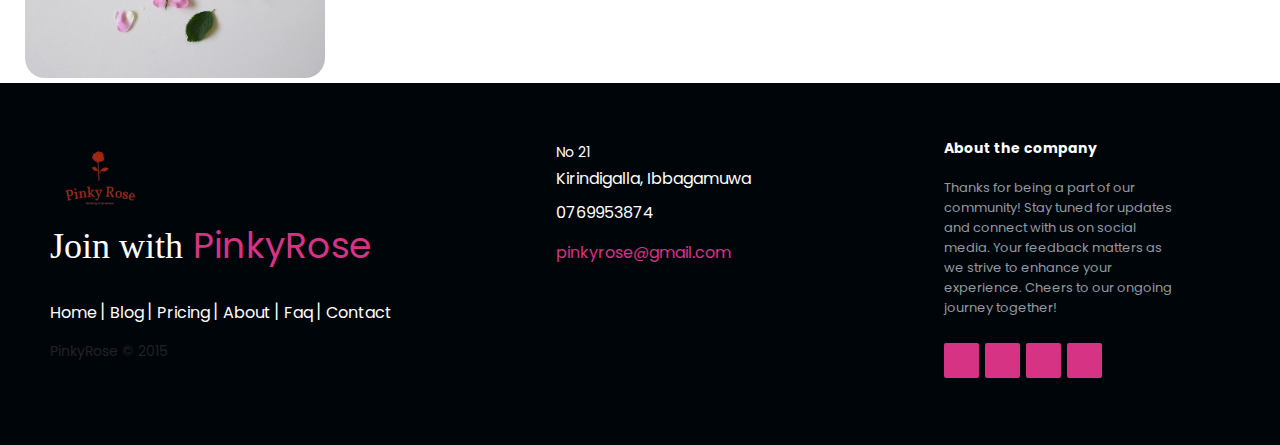
==== commit fd2b9125: "fix :  bullet problem in about us" ====
--- a/index.html
+++ b/index.html
@@ -2,9 +2,12 @@
 <html lang="en">
 <head>
     <meta charset="UTF-8">
-    <title>title here</title>
+    <meta name="Description" content="Productpage">
+    <meta name="Author" content="Shaine Nathasha, Sayuri Mannaperuma">
     <link rel="stylesheet" href="./styles/styles.css">
     <link rel="stylesheet" href="styles/styles.css">
+    <title>title here</title>
+    
 
 </head>
 <body>
@@ -56,9 +59,9 @@
     <div class="welcome-title">
         <div class="welcome-description">
             <p class="txt-center">
-                Welcome to Pinky Rose, your exquisite destination for premier fragrances. Explore iconic scents from Gucci, Prada, Versace, Chanel, Kenzo, and more. Each bottle is a masterpiece, capturing the essence of luxury and individuality. At Pinky Rose, we invite you to indulge in a curated olfactory experience, where sophistication meets style. Elevate your senses and discover the magic of our carefully selected fragrances. Welcome to a world where each scent tells a story of timeless allure and refined taste.
+                Indulge your senses in the enchanting allure of PinkyRose fragrances, where each exquisite blend is a symphony of elegance and femininity. Our perfumes are meticulously crafted to capture the essence of blooming romance, embodying the spirit of a delicate pink rose in full bloom. Immerse yourself in the captivating notes that dance gracefully from the top to the base, creating a harmonious fragrance that lingers enchantingly throughout the day. With PinkyRose, embrace the power of scent as a personal expression of your unique charm, and let the irresistible aura of our perfumes leave an unforgettable trail wherever you go. Discover the magic within each bottle and elevate your sensory journey with PinkyRose – where passion meets fragrance in a timeless dance of elegance and grace.
             </p>
-            <img src="./styles/images/perfume.jpg">
+            <img src="./styles/images/perfume2.jpg">
         </div>
     </div>
 
@@ -68,13 +71,13 @@
 <section class="men-woman-selection">
     <a href="products.html#men">
         <div class="men-woman-images">
-            <img src="./styles/images/perfume.jpg">
+            <img src="./styles/images/men.jpg">
         </div>
     </a>
 
     <a href="products.html#woman">
         <div class="men-woman-images">
-            <img src="./styles/images/perfume.jpg">
+            <img src="./styles/images/women.jpg">
         </div>
     </a>
 </section>
@@ -87,7 +90,7 @@
     <div class="retailers-images">
         <img src="./images/perfume_logo_1.jpg">
         <img src="./images/perfume_logo_2.jpg">
-        <img src="./images/perfume_logo_3.jpg">
+        <img src="./images/perfume_logo_3.jpeg">
         <img src="./images/perfume_logo_4.jpg">
         <img src="./images/perfume_logo_5.jpg">
 
@@ -101,7 +104,7 @@
     <div class="welcome-title">
         <h1 class="h1 txt-center">Disclaimer Information</h1>
         <div class="welcome-description">
-            <img src="./styles/images/perfume.jpg">
+            <img src="./styles/images/perfume3.jpg">
             <p class="txt-center">Pinky Rose strives for accuracy but cannot guarantee the real-time completeness of information. Product details, including fragrance notes and pricing, are subject to change. Pinky Rose is not affiliated with mentioned brands (Gucci, Prada, Versace, Chanel, Kenzo), and their trademarks are owned by respective companies. The use of brand names is for identification purposes only. Customers are advised to verify product information directly with the brands. Pinky Rose aims to provide a positive shopping experience; contact our customer support for any queries.
             </p>
         </div>
@@ -116,7 +119,7 @@
     <div class="footer-left">
 
         <img src="styles/images/logo_nonebg_pinkyRose.png" class="logo">
-        <h3>Start using<span> Avo today</span></h3>
+        <h3>Join with<span> PinkyRose</span></h3>
         <p class="footer-links">
             <a href="#" class="link-1">Home</a>
 
@@ -131,24 +134,24 @@
             <a href="#">Contact</a>
         </p>
 
-        <p class="footer-company-name">Company Name © 2015</p>
+        <p class="footer-company-name">PinkyRose © 2015</p>
     </div>
 
     <div class="footer-center">
 
         <div>
             <i class="fa fa-map-marker"></i>
-            <p><span>444 S. Cedros Ave</span> Solana Beach, California</p>
+            <p><span>No 21</span> Kirindigalla, Ibbagamuwa</p>
         </div>
 
         <div>
             <i class="fa fa-phone"></i>
-            <p>+1.555.555.5555</p>
+            <p>0769953874</p>
         </div>
 
         <div>
             <i class="fa fa-envelope"></i>
-            <p><a href="mailto:support@company.com">support@company.com</a></p>
+            <p><a href="mailto:support@company.com">pinkyrose@gmail.com</a></p>
         </div>
 
     </div>
@@ -157,8 +160,7 @@
 
         <p class="footer-company-about">
             <span>About the company</span>
-            Lorem ipsum dolor sit amet, consectateur adispicing elit. Fusce euismod convallis velit, eu auctor lacus
-            vehicula sit amet.
+            Thanks for being a part of our community! Stay tuned for updates and connect with us on social media. Your feedback matters as we strive to enhance your experience. Cheers to our ongoing journey together!
         </p>
 
         <div class="footer-icons">
--- a/styles/styles.css
+++ b/styles/styles.css
@@ -531,7 +531,7 @@
     border-radius: 20px;
     margin: 10px;
     margin-bottom: 0px;
-    width: 250px;
+    width: 384px;
     height: 250px;
 
 }
@@ -573,6 +573,19 @@
 .team-member {
     width: 300px;
     margin: 5px;
+}
+
+.description ul {
+    list-style-type: none;
+    padding: 0;
+    margin: 0;
+}
+
+.description ul li::before {
+    content: '\2022'; /* Unicode character for a bullet point */
+    color: var(--accesnt-color); /* Color of the bullet */
+    font-size: 20px; /* Adjust the size of the bullet as needed */
+    margin-right: 5px; /* Adjust the spacing between the bullet and the text */
 }
 
 .team-container {
@@ -709,7 +722,7 @@
 }
 
 .brand .brand-container .brand-item img{
-    width: 200px;
+    width: 314px;
     height: 200px;
     margin: 10px;
 }
--- a/styles/styles.css
+++ b/styles/styles.css
@@ -531,7 +531,7 @@
     border-radius: 20px;
     margin: 10px;
     margin-bottom: 0px;
-    width: 250px;
+    width: 384px;
     height: 250px;
 
 }
@@ -573,6 +573,19 @@
 .team-member {
     width: 300px;
     margin: 5px;
+}
+
+.description ul {
+    list-style-type: none;
+    padding: 0;
+    margin: 0;
+}
+
+.description ul li::before {
+    content: '\2022'; /* Unicode character for a bullet point */
+    color: var(--accesnt-color); /* Color of the bullet */
+    font-size: 20px; /* Adjust the size of the bullet as needed */
+    margin-right: 5px; /* Adjust the spacing between the bullet and the text */
 }
 
 .team-container {
@@ -709,7 +722,7 @@
 }
 
 .brand .brand-container .brand-item img{
-    width: 200px;
+    width: 314px;
     height: 200px;
     margin: 10px;
 }
